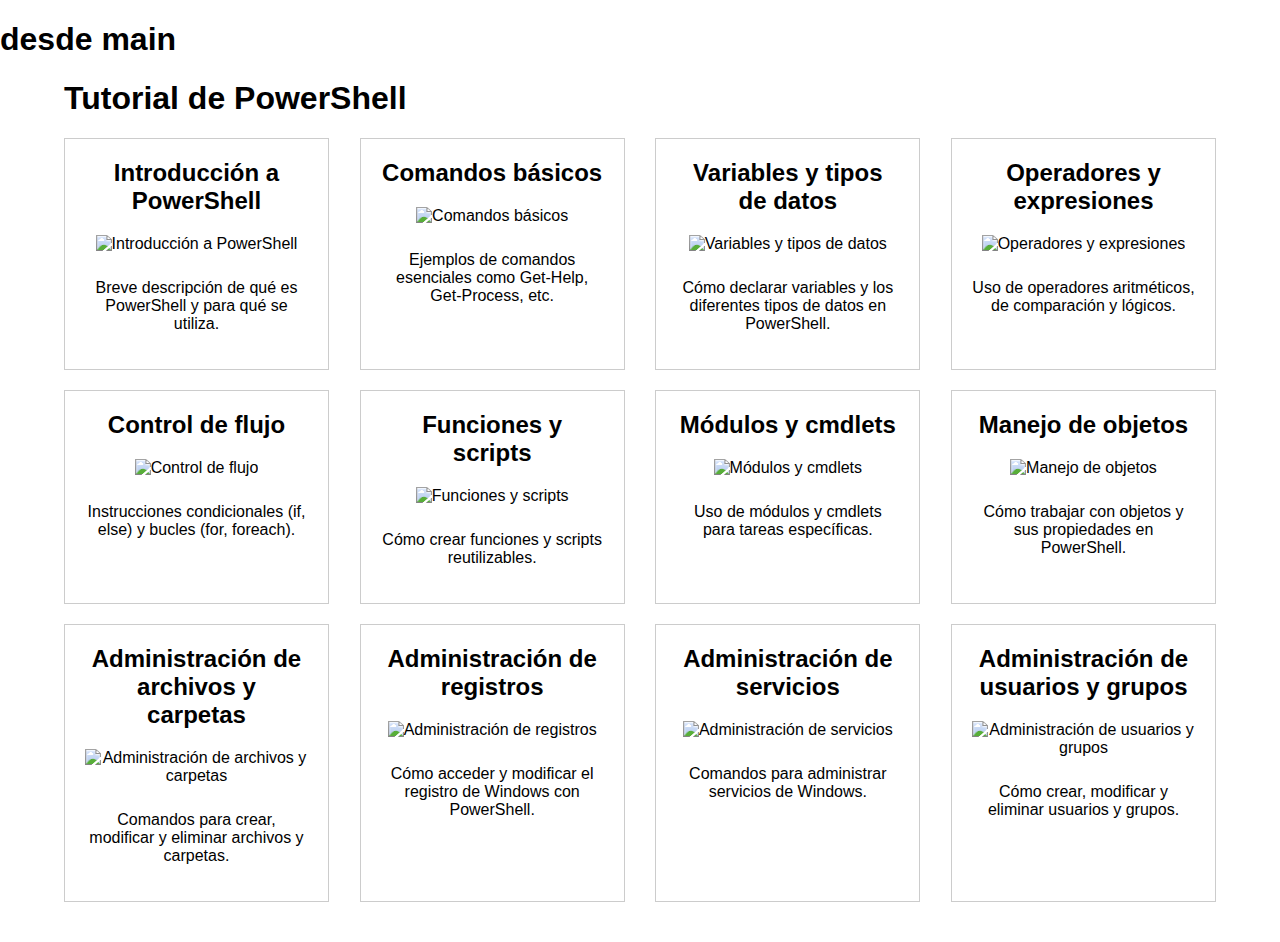
==== index.html @ 0096dc39 "Update index.html" ====
<!DOCTYPE html>
<html lang="es">

<head>
    <meta charset="UTF-8">
    <meta name="viewport" content="width=device-width, initial-scale=1.0">
    <title>Tutorial de PowerShell</title>
    <link rel="stylesheet" href="../css/style.css">
</head>

<body>
    <h1>desde main </h1>
    <div class="container">
        <h1>Tutorial de PowerShell</h1>
        <div class="cards">
            <div class="card">
                <h2>Introducción a PowerShell</h2>
                <img src="https://cdn-icons-png.flaticon.com/512/1020/1020739.png" alt="Introducción a PowerShell"
                    height="50px">
                <p>Breve descripción de qué es PowerShell y para qué se utiliza.</p>
            </div>
            <div class="card">
                <h2>Comandos básicos</h2>
                <img src="https://cdn-icons-png.flaticon.com/512/1593/1593922.png" alt="Comandos básicos" height="50px">
                <p>Ejemplos de comandos esenciales como Get-Help, Get-Process, etc.</p>
            </div>
            <div class="card">
                <h2>Variables y tipos de datos</h2>
                <img src="https://cdn-icons-png.flaticon.com/512/2721/2721935.png" alt="Variables y tipos de datos"
                    height="50px">
                <p>Cómo declarar variables y los diferentes tipos de datos en PowerShell.</p>
            </div>
            <div class="card">
                <h2>Operadores y expresiones</h2>
                <img src="https://cdn-icons-png.flaticon.com/512/4206/4206899.png" alt="Operadores y expresiones"
                    height="50px">
                <p>Uso de operadores aritméticos, de comparación y lógicos.</p>
            </div>
            <div class="card">
                <h2>Control de flujo</h2>
                <img src="https://cdn-icons-png.flaticon.com/512/4206/4206899.png" alt="Control de flujo" height="50px">
                <p>Instrucciones condicionales (if, else) y bucles (for, foreach).</p>
            </div>
            <div class="card">
                <h2>Funciones y scripts</h2>
                <img src="https://cdn-icons-png.flaticon.com/512/4331/4331046.png" alt="Funciones y scripts"
                    height="50px">
                <p>Cómo crear funciones y scripts reutilizables.</p>
            </div>
            <div class="card">
                <h2>Módulos y cmdlets</h2>
                <img src="https://cdn-icons-png.flaticon.com/512/484/484197.png" alt="Módulos y cmdlets" height="50px">
                <p>Uso de módulos y cmdlets para tareas específicas.</p>
            </div>
            <div class="card">
                <h2>Manejo de objetos</h2>
                <img src="https://cdn-icons-png.flaticon.com/512/1593/1593922.png" alt="Manejo de objetos"
                    height="50px">
                <p>Cómo trabajar con objetos y sus propiedades en PowerShell.</p>
            </div>
            <div class="card">
                <h2>Administración de archivos y carpetas</h2>
                <img src="https://cdn-icons-png.flaticon.com/512/1593/1593922.png"
                    alt="Administración de archivos y carpetas" height="50px">
                <p>Comandos para crear, modificar y eliminar archivos y carpetas.</p>
            </div>
            <div class="card">
                <h2>Administración de registros</h2>
                <img src="https://cdn-icons-png.flaticon.com/512/4206/4206899.png" alt="Administración de registros"
                    height="50px">
                <p>Cómo acceder y modificar el registro de Windows con PowerShell.</p>
            </div>
            <div class="card">
                <h2>Administración de servicios</h2>
                <img src="https://cdn-icons-png.flaticon.com/512/4206/4206899.png" alt="Administración de servicios"
                    height="50px">
                <p>Comandos para administrar servicios de Windows.</p>
            </div>
            <div class="card">
                <h2>Administración de usuarios y grupos</h2>
                <img src="https://cdn-icons-png.flaticon.com/512/4206/4206899.png"
                    alt="Administración de usuarios y grupos" height="50px">
                <p>Cómo crear, modificar y eliminar usuarios y grupos.</p>
            </div>
        </div>
    </div>
</body>

</html>
---- css/style.css ----
body {
    font-family: sans-serif;
    margin: 0;
    padding: 0;
}

.container {
    width: 90%;
    max-width: 1200px;
    margin: 20px auto;
}

.cards {
    display: flex;
    flex-wrap: wrap;
    justify-content: space-between;
}

.card {
    width: 23%;
    border: 1px solid #ccc;
    padding: 20px;
    margin-bottom: 20px;
    box-sizing: border-box;
    text-align: center;
    /* Centrar el contenido de la tarjeta */
}

.card img {
    max-width: 100%;
    /* La imagen no exceda el ancho de la tarjeta */
    height: 50px;
    margin-bottom: 10px;
    /* Espacio entre la imagen y el título */
}

.card h2 {
    margin-top: 0;
}

.card:hover {
    background-color: #e0f2fe;
    /* Color azul claro al pasar el ratón */
}

/* Estilos responsivos */
@media (max-width: 900px) {
    .card {
        width: 48%;
    }
}

@media (max-width: 600px) {
    .card {
        width: 100%;
    }
}
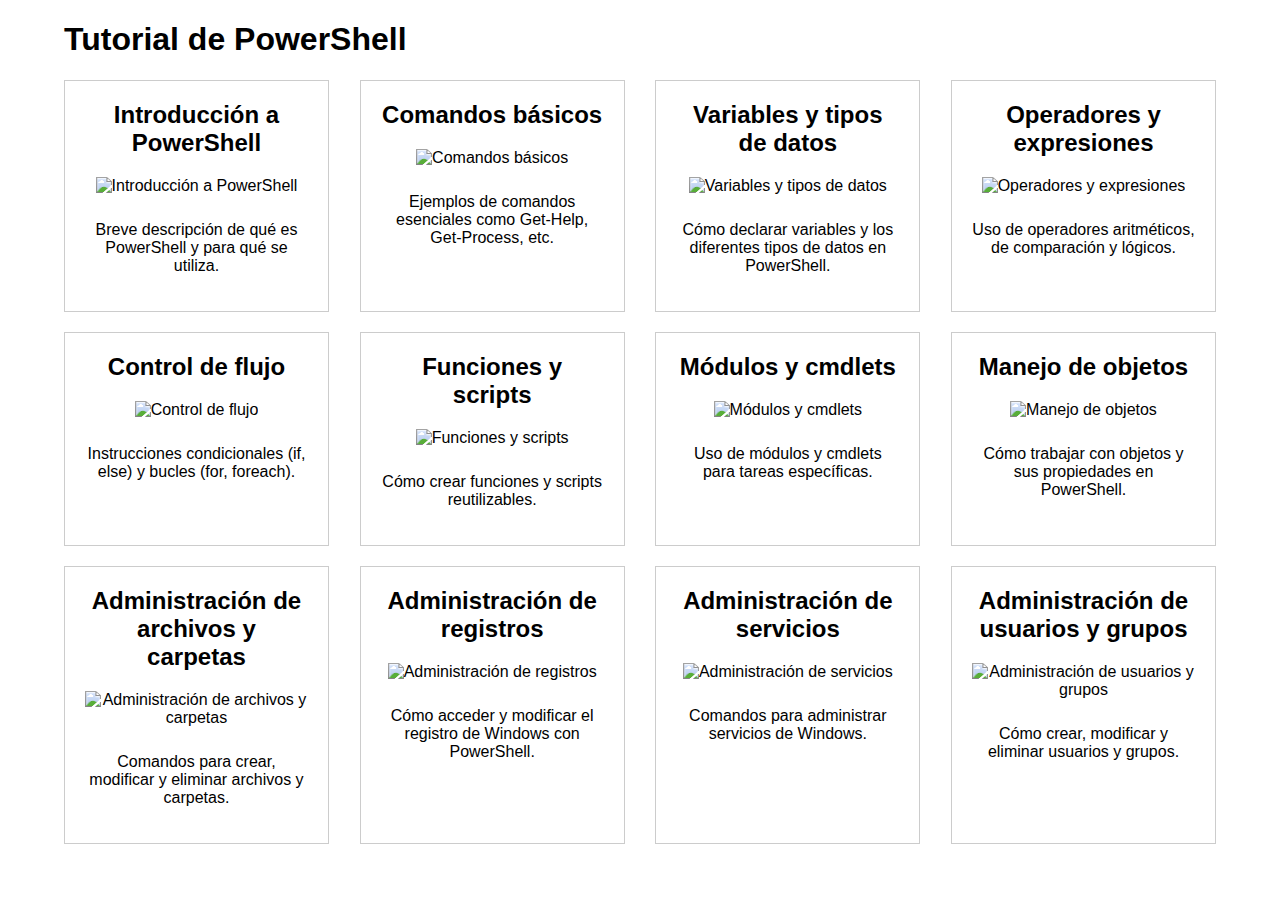
==== commit e1b4ebc0: "Update index.html" ====
--- a/index.html
+++ b/index.html
@@ -5,11 +5,10 @@
     <meta charset="UTF-8">
     <meta name="viewport" content="width=device-width, initial-scale=1.0">
     <title>Tutorial de PowerShell</title>
-    <link rel="stylesheet" href="../css/style.css">
+    <link rel="stylesheet" href="css/style.css">
 </head>
 
 <body>
-    <h1>desde main </h1>
     <div class="container">
         <h1>Tutorial de PowerShell</h1>
         <div class="cards">
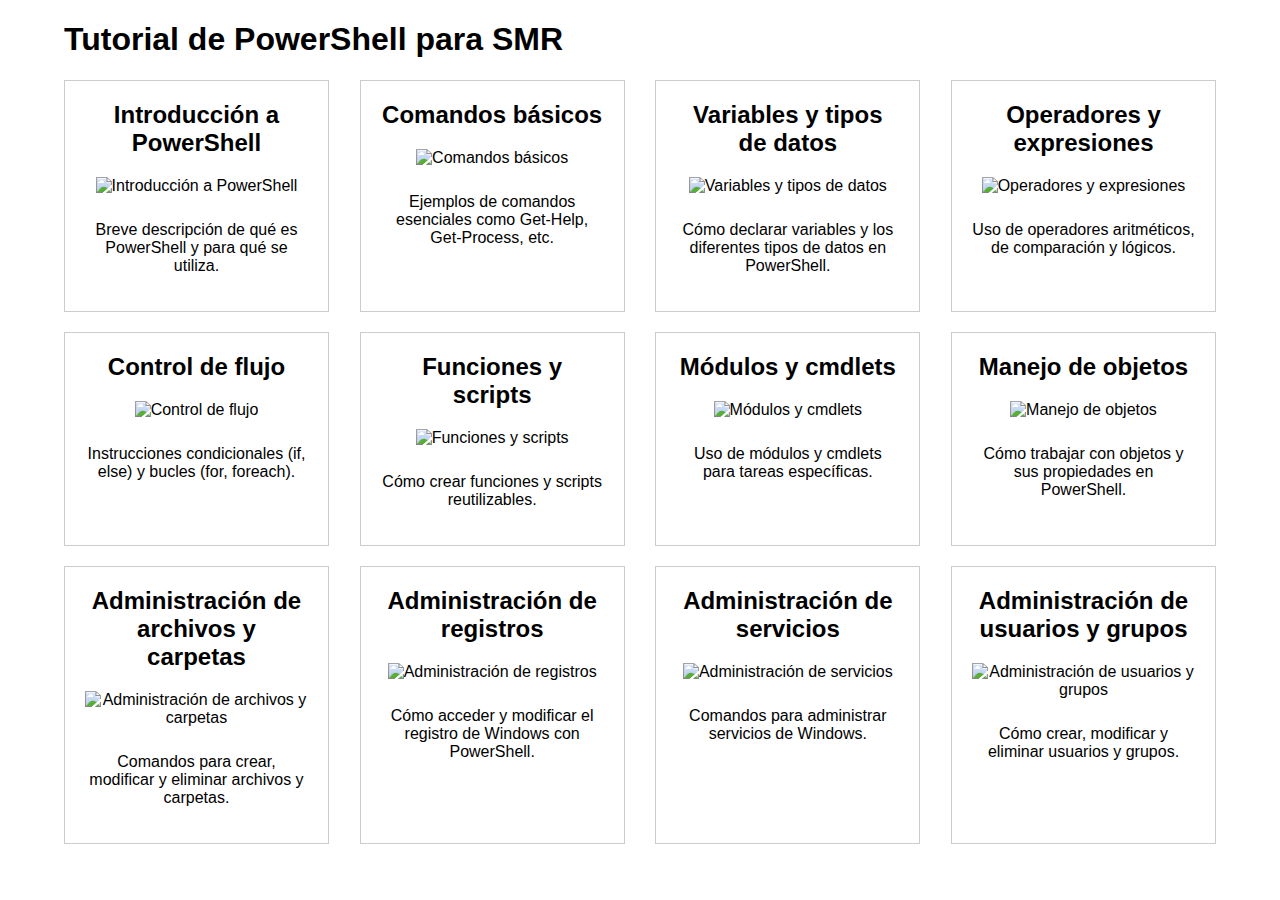
==== commit 6b6f1dba: "Update index.html" ====
--- a/index.html
+++ b/index.html
@@ -10,7 +10,7 @@
 
 <body>
     <div class="container">
-        <h1>Tutorial de PowerShell</h1>
+        <h1>Tutorial de PowerShell para SMR</h1>
         <div class="cards">
             <div class="card">
                 <h2>Introducción a PowerShell</h2>
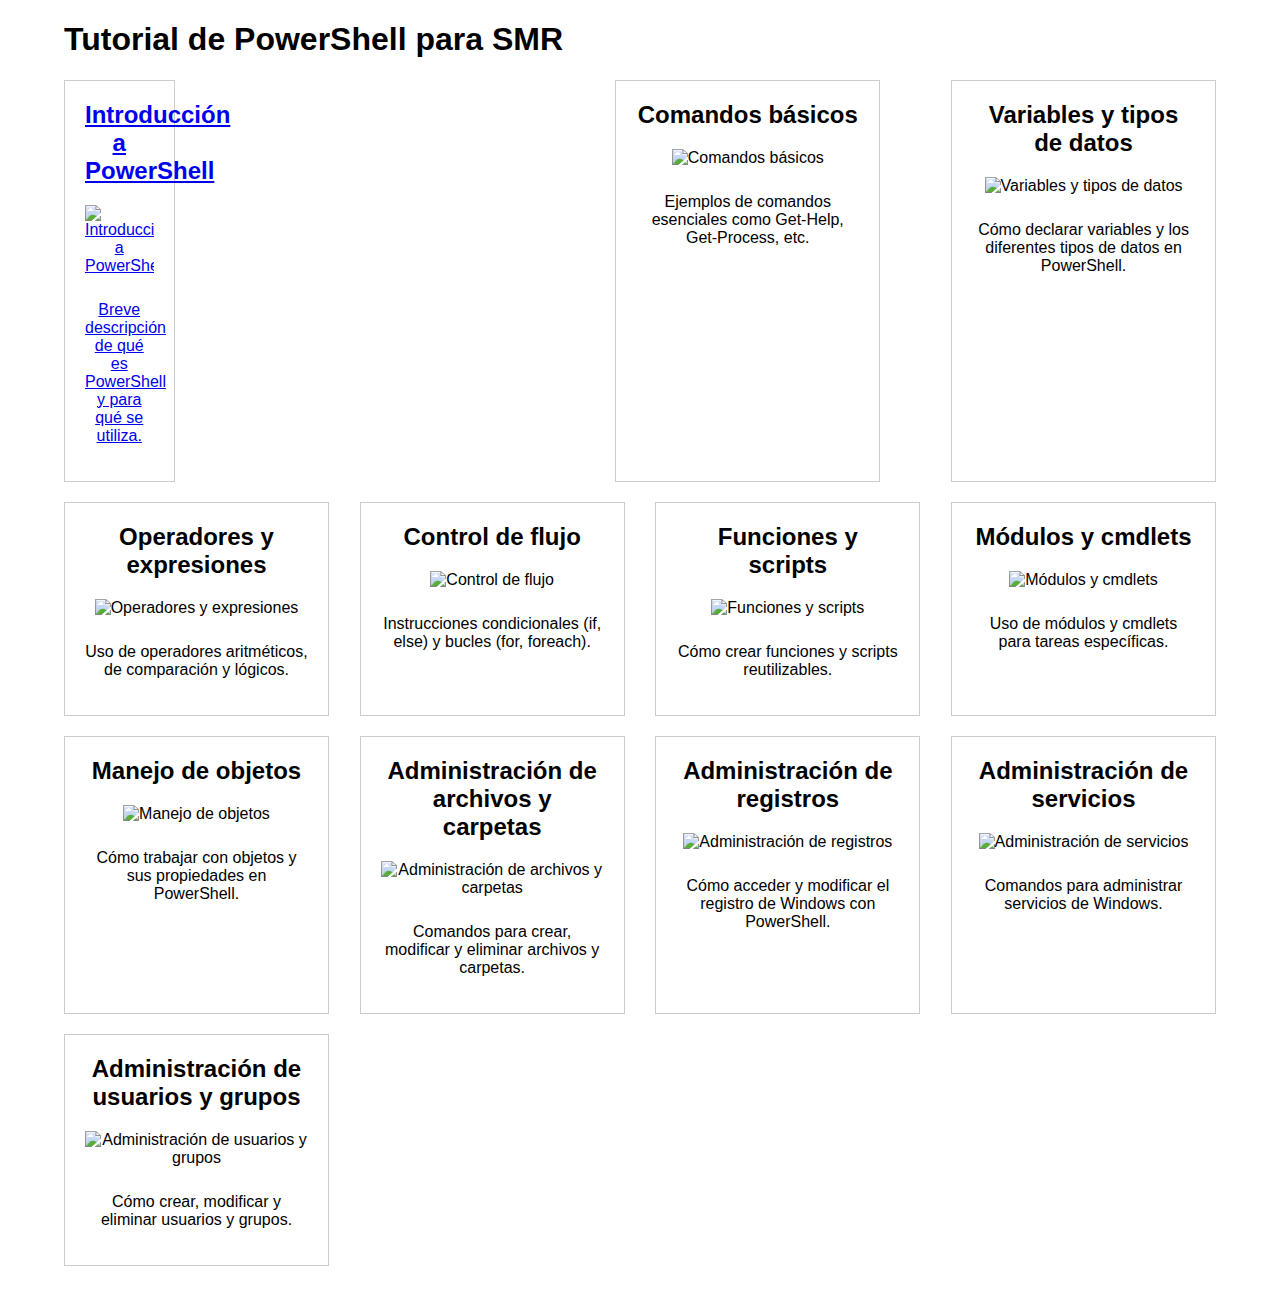
==== commit 053fb709: "Update index.html" ====
--- a/index.html
+++ b/index.html
@@ -12,12 +12,14 @@
     <div class="container">
         <h1>Tutorial de PowerShell para SMR</h1>
         <div class="cards">
+            <a href="README.md">
             <div class="card">
                 <h2>Introducción a PowerShell</h2>
                 <img src="https://cdn-icons-png.flaticon.com/512/1020/1020739.png" alt="Introducción a PowerShell"
                     height="50px">
                 <p>Breve descripción de qué es PowerShell y para qué se utiliza.</p>
             </div>
+            </a>    
             <div class="card">
                 <h2>Comandos básicos</h2>
                 <img src="https://cdn-icons-png.flaticon.com/512/1593/1593922.png" alt="Comandos básicos" height="50px">
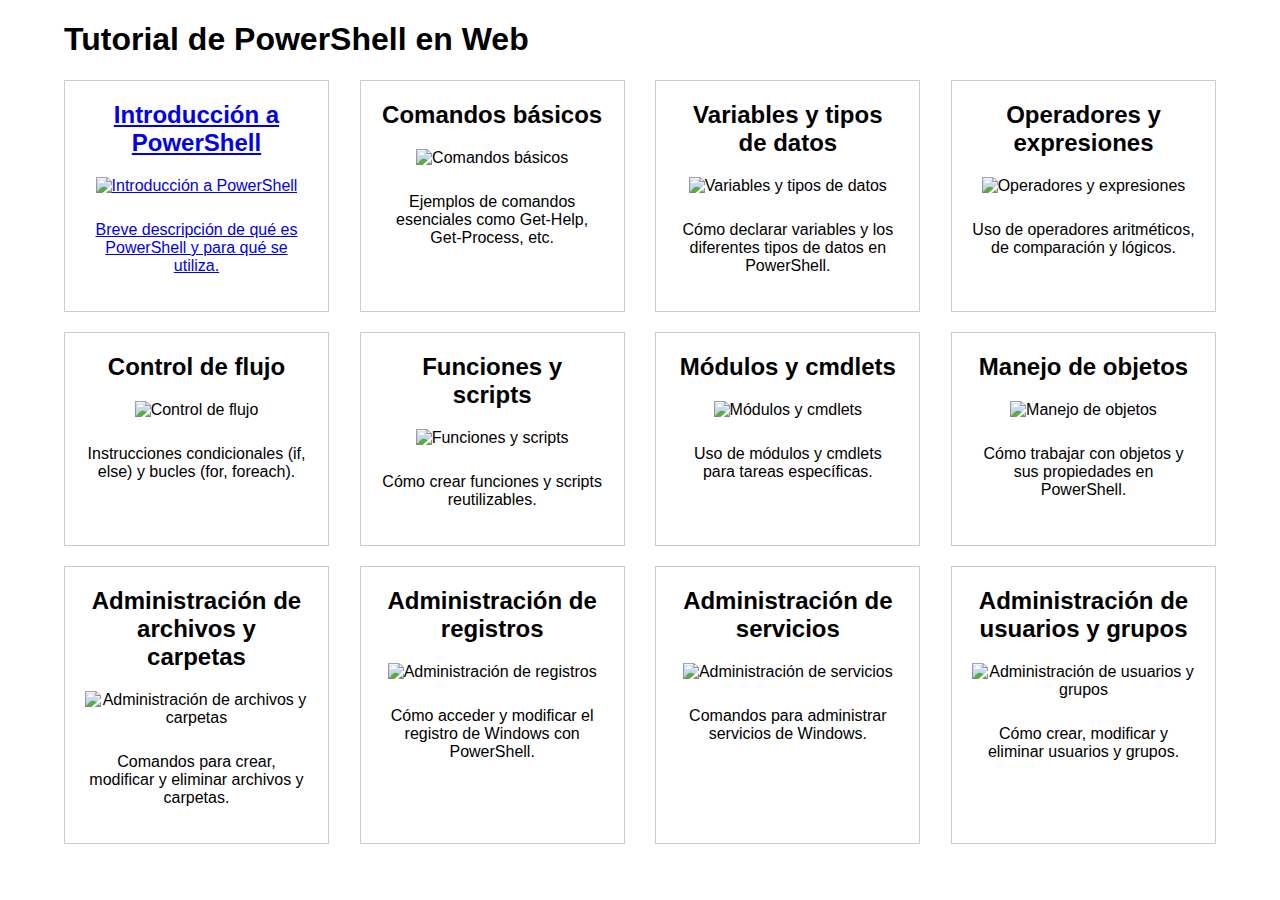
==== commit 4a64cf1d: "Update index.html" ====
--- a/index.html
+++ b/index.html
@@ -10,16 +10,17 @@
 
 <body>
     <div class="container">
-        <h1>Tutorial de PowerShell para SMR</h1>
+        <h1>Tutorial de PowerShell en Web</h1>
         <div class="cards">
-            <a href="README.md">
             <div class="card">
+                <a href="Tema1/index.html">
                 <h2>Introducción a PowerShell</h2>
                 <img src="https://cdn-icons-png.flaticon.com/512/1020/1020739.png" alt="Introducción a PowerShell"
                     height="50px">
                 <p>Breve descripción de qué es PowerShell y para qué se utiliza.</p>
+                </a>    
             </div>
-            </a>    
+     
             <div class="card">
                 <h2>Comandos básicos</h2>
                 <img src="https://cdn-icons-png.flaticon.com/512/1593/1593922.png" alt="Comandos básicos" height="50px">
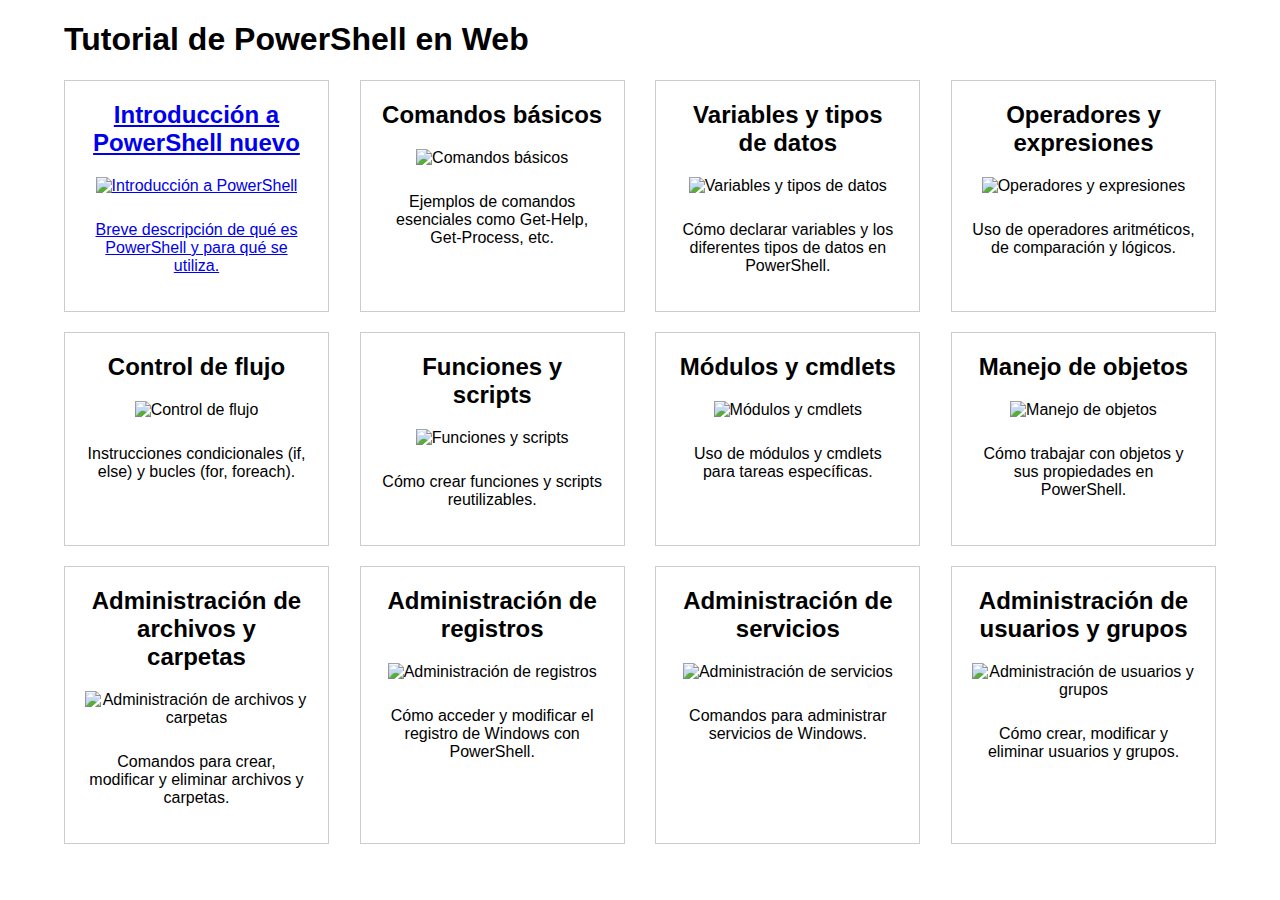
==== commit 3b9fabc0: "Update index.html" ====
--- a/index.html
+++ b/index.html
@@ -14,7 +14,7 @@
         <div class="cards">
             <div class="card">
                 <a href="Tema1/index.html">
-                <h2>Introducción a PowerShell</h2>
+                <h2>Introducción a PowerShell nuevo</h2>
                 <img src="https://cdn-icons-png.flaticon.com/512/1020/1020739.png" alt="Introducción a PowerShell"
                     height="50px">
                 <p>Breve descripción de qué es PowerShell y para qué se utiliza.</p>
